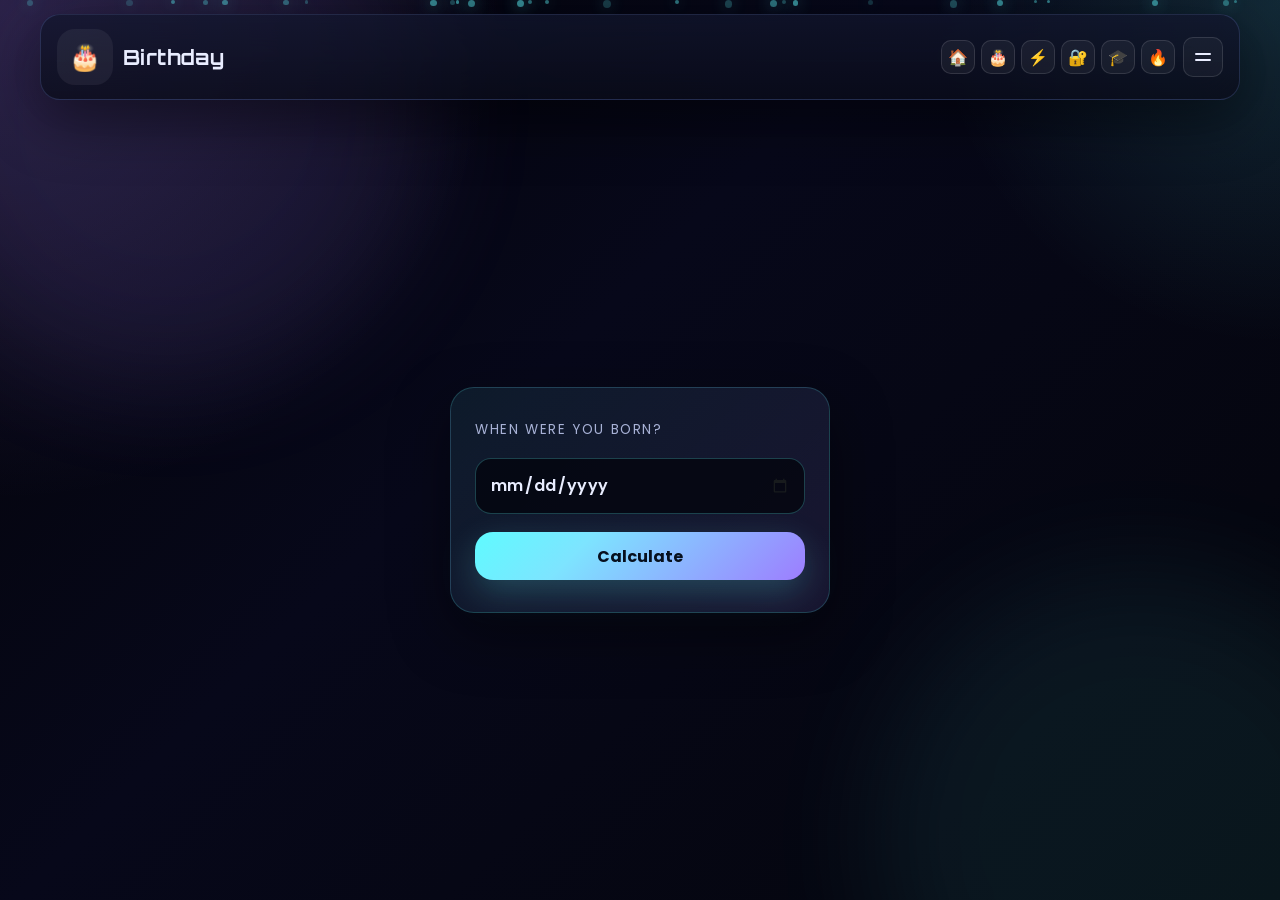
==== birthday.html @ 487746bb "Initial commit" ====
<!DOCTYPE html>
<html lang="en">
<head>
  <meta charset="UTF-8" />
  <meta name="viewport" content="width=device-width, initial-scale=1.0" />
  <title>Birthday Calculator | Fake AI Lab</title>
  <meta name="description" content="A funny birthday calculator that tells your age and next birthday with a little roast." />
  <link rel="preconnect" href="https://fonts.googleapis.com">
  <link rel="preconnect" href="https://fonts.gstatic.com" crossorigin>
  <link href="https://fonts.googleapis.com/css2?family=Orbitron:wght@400;500;700;800&family=Poppins:wght@300;400;500;600;700;800&display=swap" rel="stylesheet">
  <link rel="stylesheet" href="styles.css" />
</head>
<body class="birthday-fixed">
  <div class="ambient ambient-one"></div>
  <div class="ambient ambient-two"></div>
  <div class="particles" id="particles" aria-hidden="true"></div>

  <div class="app-shell">
    <header class="topbar" data-reveal>
      <div class="header-left">
        <span class="module-icon">🎂</span>
        <h1 class="module-title">Birthday</h1>
      </div>
      <div class="header-right">
        <nav class="header-shortcuts" aria-label="Quick modules">
          <a href="index.html" class="shortcut-icon" title="Home">🏠</a>
          <a href="birthday.html" class="shortcut-icon" title="Birthday">🎂</a>
          <a href="download-speed.html" class="shortcut-icon" title="Download">⚡</a>
          <a href="password-checker.html" class="shortcut-icon" title="Password">🔐</a>
          <a href="gpa-calculator.html" class="shortcut-icon" title="GPA">🎓</a>
          <a href="roaster.html" class="shortcut-icon" title="Roaster">🔥</a>
        </nav>
        <button class="menu-btn" id="menu-btn" aria-label="Open menu" aria-expanded="false">
          <span></span>
          <span></span>
        </button>
      </div>
    </header>
    <nav class="menu-dropdown" id="menu-dropdown" data-reveal>
      <a href="index.html" class="menu-item">🏠 Home</a>
      <a href="birthday.html" class="menu-item">🎂 Birthday</a>
      <a href="download-speed.html" class="menu-item">⚡ Download</a>
      <a href="password-checker.html" class="menu-item">🔐 Password</a>
      <a href="gpa-calculator.html" class="menu-item">🎓 GPA</a>
      <a href="roaster.html" class="menu-item">🔥 Roaster</a>
    </nav>

    <main class="stage feature-page birthday-page-min" data-reveal>
      <div id="birthday-module" class="module-root birthday-minimal" data-reveal></div>
    </main>

    <div class="results-modal" id="results-modal" role="dialog" aria-hidden="true">
      <div class="modal-overlay"></div>
      <div class="modal-content glass-card">
        <button class="modal-close" id="modal-close" aria-label="Close results" type="button">×</button>
        <div class="modal-header">
          <h3>Age Report</h3>
        </div>
        <div id="birthday-result-output" class="result-lines" aria-live="polite">
          <div class="birthday-stat">Pick a birthday to begin the emotional audit.</div>
        </div>
      </div>
    </div>
  </div>

  <script src="modules/birthdayCalculator.js"></script>
  <script src="script.js"></script>
</body>
</html>
---- styles.css ----
:root {
  --bg: #050510;
  --bg-soft: rgba(11, 14, 30, 0.74);
  --panel: rgba(17, 22, 44, 0.6);
  --panel-strong: rgba(13, 16, 33, 0.88);
  --stroke: rgba(136, 168, 255, 0.18);
  --text: #e9edff;
  --muted: #a8b2d6;
  --cyan: #5ffbff;
  --violet: #9d7dff;
  --pink: #ff73d9;
  --green: #74f7b3;
  --warning: #ffd166;
  --shadow: 0 20px 60px rgba(0, 0, 0, 0.45);
  --radius-xl: 30px;
  --radius-lg: 22px;
  --radius-md: 16px;
  --radius-sm: 12px;
}

* {
  box-sizing: border-box;
}

html {
  scroll-behavior: smooth;
}

body {
  margin: 0;
  min-height: 100vh;
  font-family: "Poppins", sans-serif;
  color: var(--text);
  background:
    radial-gradient(circle at top left, rgba(157, 125, 255, 0.2), transparent 32%),
    radial-gradient(circle at top right, rgba(95, 251, 255, 0.14), transparent 22%),
    linear-gradient(135deg, #030308 0%, #07081a 42%, #04050b 100%);
  overflow-x: hidden;
}

body.birthday-fixed {
  height: 100dvh;
  overflow: hidden;
}

body.birthday-fixed .app-shell {
  height: 100dvh;
  display: grid;
  grid-template-rows: auto 1fr;
  padding: 14px 0 0;
}

body.is-loading {
  overflow: hidden;
}

a {
  color: inherit;
  text-decoration: none;
}

button,
input {
  font: inherit;
}

.ambient {
  position: fixed;
  inset: auto;
  width: 42vw;
  height: 42vw;
  border-radius: 50%;
  filter: blur(60px);
  opacity: 0.4;
  pointer-events: none;
  animation: drift 18s ease-in-out infinite;
}

.ambient-one {
  top: -12vw;
  left: -8vw;
  background: rgba(157, 125, 255, 0.24);
}

.ambient-two {
  right: -10vw;
  bottom: -16vw;
  background: rgba(95, 251, 255, 0.18);
  animation-delay: -8s;
}

.particles {
  position: fixed;
  inset: 0;
  pointer-events: none;
  overflow: hidden;
  transition: opacity 220ms ease;
}

.page-loader {
  position: fixed;
  inset: 0;
  z-index: 999;
  display: grid;
  place-items: center;
  padding: 24px;
  background:
    radial-gradient(circle at 20% 20%, rgba(95, 251, 255, 0.15), transparent 42%),
    radial-gradient(circle at 80% 70%, rgba(157, 125, 255, 0.16), transparent 44%),
    rgba(2, 3, 10, 0.94);
  opacity: 1;
  visibility: visible;
  transition: opacity 520ms ease, visibility 520ms ease;
}

.page-loader.is-hidden {
  opacity: 0;
  visibility: hidden;
}

.loader-core {
  width: min(560px, 100%);
  padding: clamp(20px, 3vw, 34px);
  border-radius: 28px;
  border: 1px solid rgba(255, 255, 255, 0.1);
  background: linear-gradient(180deg, rgba(16, 20, 40, 0.9), rgba(6, 8, 18, 0.92));
  box-shadow: var(--shadow);
  backdrop-filter: blur(10px);
  -webkit-backdrop-filter: blur(10px);
}

.loader-label {
  margin: 0;
  letter-spacing: 0.2em;
  text-transform: uppercase;
  font-size: 0.72rem;
  color: var(--muted);
}

.loader-title {
  margin: 12px 0 0;
  font-family: "Orbitron", sans-serif;
  font-size: clamp(1.2rem, 3vw, 1.8rem);
  color: var(--text);
  animation: loaderFloat 1.4s ease-in-out infinite;
}

.loader-line {
  margin-top: 18px;
  height: 8px;
  border-radius: 999px;
  background: rgba(255, 255, 255, 0.08);
  overflow: hidden;
}

.loader-line span {
  display: block;
  width: 44%;
  height: 100%;
  border-radius: inherit;
  background: linear-gradient(135deg, var(--cyan), var(--violet));
  box-shadow: 0 0 18px rgba(95, 251, 255, 0.45);
  animation: loaderRun 1.2s ease-in-out infinite;
}

.particle {
  position: absolute;
  width: 6px;
  height: 6px;
  border-radius: 999px;
  background: rgba(95, 251, 255, 0.7);
  box-shadow: 0 0 16px rgba(95, 251, 255, 0.9);
  animation: floatUp linear infinite;
}

.app-shell {
  position: relative;
  z-index: 1;
  width: min(1200px, calc(100% - 32px));
  margin: 0 auto;
  padding: 20px 0 48px;
  transition: opacity 260ms ease, transform 260ms ease, filter 260ms ease;
}

.topbar,
.hero,
.feature-page .glass-card {
  backdrop-filter: blur(22px);
  -webkit-backdrop-filter: blur(22px);
  background: linear-gradient(180deg, rgba(18, 22, 45, 0.76), rgba(10, 12, 26, 0.78));
  border: 1px solid var(--stroke);
  box-shadow: var(--shadow);
}

.topbar {
  display: flex;
  justify-content: space-between;
  align-items: center;
  gap: 12px;
  padding: 14px 16px;
  background: linear-gradient(180deg, rgba(18, 22, 45, 0.76), rgba(10, 12, 26, 0.78));
  border: 1px solid var(--stroke);
  border-radius: 20px;
  box-shadow: var(--shadow);
  backdrop-filter: blur(22px);
  -webkit-backdrop-filter: blur(22px);
  position: sticky;
  top: 14px;
  z-index: 100;
}

.header-left {
  display: flex;
  align-items: center;
  gap: 10px;
  flex: 0 1 auto;
  min-width: 0;
}

.module-icon {
  font-size: 1.4rem;
  flex-shrink: 0;
}

.module-title {
  margin: 0;
  font-family: "Orbitron", sans-serif;
  font-size: clamp(0.95rem, 3vw, 1.3rem);
  font-weight: 700;
  letter-spacing: 0.02em;
  color: var(--text);
  white-space: nowrap;
  overflow: hidden;
  text-overflow: ellipsis;
}

.header-right {
  display: flex;
  align-items: center;
  gap: 8px;
  margin-left: auto;
}

.header-shortcuts {
  display: flex;
  align-items: center;
  gap: 6px;
}

.shortcut-icon {
  display: inline-flex;
  align-items: center;
  justify-content: center;
  width: 34px;
  height: 34px;
  border-radius: 10px;
  border: 1px solid rgba(255, 255, 255, 0.12);
  background: rgba(255, 255, 255, 0.05);
  color: var(--text);
  text-decoration: none;
  font-size: 1rem;
  transition: transform 140ms ease, background 140ms ease, border-color 140ms ease;
}

.shortcut-icon:hover {
  transform: translateY(-1px);
  background: rgba(95, 251, 255, 0.1);
  border-color: rgba(95, 251, 255, 0.28);
}

.menu-btn {
  display: flex;
  flex-direction: column;
  align-items: center;
  justify-content: center;
  gap: 4px;
  width: 40px;
  height: 40px;
  border: 1px solid rgba(255, 255, 255, 0.12);
  background: rgba(255, 255, 255, 0.04);
  border-radius: 10px;
  cursor: pointer;
  transition: all 180ms ease;
  flex-shrink: 0;
}

.menu-btn span {
  width: 16px;
  height: 2px;
  background: var(--text);
  border-radius: 2px;
  transition: all 220ms ease;
}

.menu-btn.active {
  background: rgba(95, 251, 255, 0.1);
  border-color: rgba(95, 251, 255, 0.3);
}

.menu-btn.active span:nth-child(1) {
  transform: translateY(6px) rotate(45deg);
}

.menu-btn.active span:nth-child(2) {
  transform: translateY(-6px) rotate(-45deg);
}

.menu-dropdown {
  position: absolute;
  top: 60px;
  left: 16px;
  right: 16px;
  background: linear-gradient(180deg, rgba(10, 13, 28, 0.98), rgba(6, 8, 18, 0.96));
  border: 1px solid rgba(95, 251, 255, 0.15);
  border-radius: 16px;
  box-shadow: 0 10px 60px rgba(0, 0, 0, 0.5);
  backdrop-filter: blur(20px);
  -webkit-backdrop-filter: blur(20px);
  max-height: 0;
  overflow: hidden;
  opacity: 0;
  pointer-events: none;
  transition: all 300ms cubic-bezier(0.2, 0.85, 0.3, 1);
  z-index: 99;
  display: flex;
  flex-direction: column;
}

.menu-dropdown.open {
  max-height: 300px;
  opacity: 1;
  pointer-events: auto;
}

.menu-item {
  padding: 14px 16px;
  color: var(--text);
  text-decoration: none;
  font-size: 0.95rem;
  font-weight: 500;
  border-bottom: 1px solid rgba(255, 255, 255, 0.05);
  transition: all 120ms ease;
  display: block;
}

.menu-item:last-child {
  border-bottom: none;
}

.menu-item:hover {
  background: rgba(95, 251, 255, 0.08);
  padding-left: 20px;
  color: var(--cyan);
}

.brand {
  display: flex;
  align-items: center;
  gap: 14px;
}

.brand-mark {
  display: grid;
  place-items: center;
  width: 54px;
  height: 54px;
  border-radius: 18px;
  color: #080912;
  font-family: "Orbitron", sans-serif;
  font-size: 1.6rem;
  font-weight: 800;
  background: linear-gradient(135deg, var(--cyan), var(--violet), var(--pink));
  box-shadow: 0 0 28px rgba(95, 251, 255, 0.35);
}

.eyebrow,
.status-line,
.page-tag,
.result-label,
.field-label {
  letter-spacing: 0.16em;
  text-transform: uppercase;
  font-size: 0.72rem;
  color: var(--muted);
  margin: 0;
}

.brand h1,
.hero h2,
.feature-page h2 {
  margin: 0;
  font-family: "Orbitron", sans-serif;
  font-weight: 800;
  letter-spacing: 0.03em;
}

.brand h1 {
  font-size: clamp(1.2rem, 2vw, 1.6rem);
}

.top-actions {
  display: flex;
  gap: 10px;
  flex-wrap: wrap;
}

.menu-toggle {
  display: none;
  width: 46px;
  height: 46px;
  border-radius: 14px;
  border: 1px solid rgba(255, 255, 255, 0.14);
  background: rgba(255, 255, 255, 0.04);
  align-items: center;
  justify-content: center;
  flex-direction: column;
  gap: 5px;
  cursor: pointer;
}

.menu-toggle span {
  width: 19px;
  height: 2px;
  border-radius: 4px;
  background: var(--text);
  transition: transform 220ms ease, opacity 220ms ease;
}

.menu-toggle.is-active span:nth-child(1) {
  transform: translateY(7px) rotate(45deg);
}

.menu-toggle.is-active span:nth-child(2) {
  opacity: 0;
}

.menu-toggle.is-active span:nth-child(3) {
  transform: translateY(-7px) rotate(-45deg);
}

.quick-nav {
  display: none;
  gap: 8px;
  margin-left: 8px;
}

.quick-nav-icon {
  display: inline-flex;
  align-items: center;
  justify-content: center;
  width: 40px;
  height: 40px;
  border-radius: 12px;
  background: rgba(255, 255, 255, 0.06);
  border: 1px solid rgba(255, 255, 255, 0.12);
  font-size: 1.2rem;
  transition: all 180ms ease;
  text-decoration: none;
}

.quick-nav-icon:hover {
  background: rgba(95, 251, 255, 0.12);
  border-color: rgba(95, 251, 255, 0.28);
  box-shadow: 0 0 12px rgba(95, 251, 255, 0.18);
  transform: scale(1.08);
}

.chip,
.ghost-button,
.back-link,
.choice-button,
.captcha-tile {
  transition: transform 180ms ease, box-shadow 180ms ease, border-color 180ms ease, background 180ms ease;
}

.chip {
  padding: 11px 14px;
  border-radius: 999px;
  background: rgba(255, 255, 255, 0.03);
  border: 1px solid rgba(255, 255, 255, 0.08);
}

.chip:hover,
.ghost-button:hover,
.back-link:hover,
.choice-button:hover,
.captcha-tile:hover,
.feature-card:hover,
.cta-button:hover {
  transform: translateY(-3px);
}

.stage {
  padding-top: 24px;
}

.app-shell {
  opacity: 1;
  transform: none;
  transition: opacity 380ms ease, transform 380ms ease;
}

body.is-loading .app-shell {
  opacity: 0;
  transform: translateY(8px);
}

[data-reveal] {
  opacity: 0;
  transform: translateY(24px) scale(0.985);
  filter: blur(7px);
}

body.page-ready [data-reveal] {
  animation: textComeIn 760ms cubic-bezier(0.2, 0.72, 0.2, 1) both;
  animation-delay: var(--reveal-delay, 0ms);
}

body.page-ready .module-title {
  animation: textComeIn 500ms cubic-bezier(0.2, 0.72, 0.2, 1) both;
}

body.page-transition-out .app-shell {
  opacity: 0;
  transform: translateY(10px);
  filter: blur(2px);
}

body.page-transition-out .ambient,
body.page-transition-out .particles {
  opacity: 0;
}

.page {
  display: none;
  animation: reveal 360ms ease both;
}

.page.active {
  display: block;
}

.hero {
  display: grid;
  grid-template-columns: 1.45fr 0.95fr;
  gap: 24px;
  align-items: center;
  border-radius: 36px;
  padding: clamp(24px, 4vw, 44px);
}

.module-intro {
  margin-top: 22px;
}

.module-card {
  display: flex;
  align-items: center;
  gap: 16px;
  width: 100%;
  padding: 18px 20px;
  border-radius: 26px;
  background: linear-gradient(135deg, rgba(95, 251, 255, 0.1), rgba(157, 125, 255, 0.16));
  border: 1px solid rgba(255, 255, 255, 0.08);
  box-shadow: var(--shadow);
  margin-top: 18px;
}

.module-icon {
  display: grid;
  place-items: center;
  width: 56px;
  height: 56px;
  border-radius: 18px;
  background: rgba(255, 255, 255, 0.06);
  font-size: 1.6rem;
}

.module-card h3 {
  margin: 0 0 4px;
  font-family: "Orbitron", sans-serif;
}

.module-card p {
  margin: 0;
  color: var(--muted);
}

.module-host {
  margin-top: 18px;
  padding: 26px;
  border-radius: 32px;
}

.module-host-head h2 {
  margin: 8px 0 8px;
  font-family: "Orbitron", sans-serif;
  font-size: clamp(1.7rem, 4vw, 2.4rem);
}

.module-host-head p {
  margin: 0;
  color: var(--muted);
}

.feature-page {
  padding-top: 24px;
}

.feature-page.birthday-page-min {
  padding: 0;
}

.home-title {
  margin: 28px 0 32px;
  font-family: "Orbitron", sans-serif;
  font-size: clamp(1.6rem, 3vw, 2.2rem);
  font-weight: 800;
  letter-spacing: 0.04em;
  color: var(--text);
  text-align: center;
}

.apps-grid {
  display: grid;
  grid-template-columns: repeat(auto-fit, minmax(280px, 1fr));
  gap: 18px;
  margin-top: 8px;
}

.app-card {
  display: grid;
  place-items: center;
  text-align: center;
  gap: 12px;
  padding: 28px 22px;
  border-radius: 28px;
  background: linear-gradient(135deg, rgba(95, 251, 255, 0.09), rgba(157, 125, 255, 0.14));
  border: 1px solid rgba(95, 251, 255, 0.18);
  box-shadow: var(--shadow);
  transition: transform 180ms ease, box-shadow 180ms ease, border-color 180ms ease;
}

.app-card:hover {
  transform: translateY(-4px);
  border-color: rgba(95, 251, 255, 0.32);
  box-shadow: var(--shadow), 0 0 30px rgba(95, 251, 255, 0.15);
}

.app-card .app-icon {
  display: grid;
  place-items: center;
  width: 64px;
  height: 64px;
  border-radius: 20px;
  background: rgba(95, 251, 255, 0.08);
  font-size: 2rem;
  box-shadow: inset 0 0 16px rgba(95, 251, 255, 0.12);
}

.app-card h3 {
  margin: 0;
  font-family: "Orbitron", sans-serif;
  font-size: 1.15rem;
  color: var(--text);
}

.app-card p {
  margin: 0;
  font-size: 0.9rem;
  color: var(--muted);
}

.feature-shell {
  padding: clamp(22px, 3vw, 36px);
  border-radius: 32px;
}

.feature-layout {
  display: grid;
  grid-template-columns: 1.2fr 0.8fr;
  gap: 18px;
  align-items: start;
}

.feature-copy {
  display: grid;
  gap: 12px;
}

.feature-copy .subtitle {
  max-width: 60ch;
}

.feature-actions {
  display: flex;
  gap: 12px;
  flex-wrap: wrap;
  margin-top: 6px;
}

.feature-note {
  padding: 18px;
  border-radius: 24px;
  background: rgba(255, 255, 255, 0.04);
  border: 1px solid rgba(255, 255, 255, 0.08);
  color: var(--text);
}

.feature-note p {
  margin: 0;
  color: var(--muted);
}

.back-link {
  display: inline-flex;
  align-items: center;
  justify-content: center;
  min-height: 48px;
  padding: 0 18px;
  border-radius: 18px;
  background: rgba(255, 255, 255, 0.04);
  border: 1px solid rgba(255, 255, 255, 0.09);
  color: var(--text);
  font-weight: 700;
}

.module-root {
  margin-top: 22px;
}

.download-calc-shell {
  display: grid;
  gap: 14px;
}

.download-calc-block {
  display: grid;
  gap: 8px;
}

.download-row-control {
  display: grid;
  grid-template-columns: 1fr auto;
  align-items: center;
  gap: 8px;
}

.speed-row-control {
  grid-template-columns: 1fr auto auto auto;
}

.divider {
  color: var(--muted);
  font-weight: 700;
  text-align: center;
}

.download-label {
  letter-spacing: 0.12em;
  text-transform: uppercase;
  font-size: 0.76rem;
  color: var(--muted);
}

.download-input,
.download-select {
  width: 100%;
  min-height: 52px;
  border-radius: 16px;
  border: 1px solid rgba(95, 251, 255, 0.24);
  background: rgba(3, 5, 12, 0.75);
  color: var(--text);
  padding: 0 14px;
  font-size: 1rem;
  font-weight: 600;
}

.download-select.compact {
  min-width: 96px;
  width: auto;
  padding-right: 34px;
}

.download-input:focus,
.download-select:focus {
  border-color: rgba(95, 251, 255, 0.52);
  box-shadow: 0 0 0 4px rgba(95, 251, 255, 0.12);
  outline: none;
}

.download-result {
  display: grid;
  gap: 8px;
  margin-top: 2px;
  border-radius: 18px;
  padding: 14px;
  background: rgba(9, 12, 27, 0.9);
  border: 1px solid rgba(95, 251, 255, 0.14);
  color: #dfe5ff;
}

.download-time-grid {
  display: grid;
  grid-template-columns: repeat(3, minmax(0, 1fr));
  gap: 10px;
}

.time-pill {
  display: grid;
  place-items: center;
  min-height: 62px;
  border-radius: 14px;
  background: rgba(255, 255, 255, 0.04);
  border: 1px solid rgba(255, 255, 255, 0.09);
}

.time-pill strong {
  font-family: "Orbitron", sans-serif;
  font-size: 1.05rem;
}

.time-pill span {
  color: var(--muted);
  font-size: 0.78rem;
  letter-spacing: 0.08em;
  text-transform: uppercase;
}

.download-actions {
  display: grid;
  grid-template-columns: repeat(2, minmax(0, 1fr));
  gap: 10px;
  margin-top: 4px;
}

.download-actions .ghost-button,
.download-actions .cta-button {
  min-height: 46px;
}

.password-card {
  display: grid;
  gap: 14px;
  padding: clamp(18px, 2.8vw, 24px);
  border-radius: 24px;
  background: linear-gradient(145deg, rgba(95, 251, 255, 0.07), rgba(157, 125, 255, 0.12));
  border: 1px solid rgba(95, 251, 255, 0.2);
}

.password-actions {
  display: grid;
  grid-template-columns: repeat(2, minmax(0, 1fr));
  gap: 10px;
}

.password-salt-box {
  display: grid;
  gap: 12px;
}

.password-meter-wrap {
  width: 100%;
  height: 12px;
  border-radius: 999px;
  background: rgba(255, 255, 255, 0.08);
  overflow: hidden;
}

.password-meter {
  width: 0;
  height: 100%;
  border-radius: inherit;
  background: linear-gradient(90deg, #ff5f70, #ff8b65);
  transition: width 260ms ease, background 260ms ease;
}

.password-meter.level-medium {
  background: linear-gradient(90deg, #ffd166, #f9e76f);
}

.password-meter.level-strong {
  background: linear-gradient(90deg, #50e3a4, #5ffbff);
}

.gpa-card {
  display: grid;
  gap: 14px;
  padding: clamp(18px, 2.8vw, 24px);
  border-radius: 24px;
  background: linear-gradient(145deg, rgba(95, 251, 255, 0.07), rgba(157, 125, 255, 0.12));
  border: 1px solid rgba(95, 251, 255, 0.2);
}

.gpa-head {
  display: grid;
  gap: 8px;
}

.gpa-columns {
  display: grid;
  grid-template-columns: 2fr 1fr 1fr auto;
  gap: 10px;
  font-size: 0.75rem;
  letter-spacing: 0.08em;
  text-transform: uppercase;
  color: var(--muted);
}

.gpa-rows {
  display: grid;
  gap: 10px;
}

.gpa-row {
  display: grid;
  grid-template-columns: 2fr 1fr 1fr auto;
  gap: 10px;
  align-items: center;
}

.gpa-remove {
  min-height: 52px;
}

.gpa-actions {
  display: grid;
  grid-template-columns: 1fr 1fr;
  gap: 10px;
}

.gpa-cumulative {
  display: grid;
  gap: 8px;
}

.gpa-cumulative-grid {
  display: grid;
  grid-template-columns: 1fr 1fr;
  gap: 10px;
}

.roast-card {
  display: grid;
  gap: 14px;
  padding: clamp(18px, 2.8vw, 24px);
  border-radius: 24px;
  background: linear-gradient(145deg, rgba(95, 251, 255, 0.07), rgba(157, 125, 255, 0.12));
  border: 1px solid rgba(95, 251, 255, 0.2);
}

.roast-grid {
  display: grid;
  gap: 10px;
}

.roast-intensity {
  display: grid;
  gap: 8px;
}

.roast-intensity input[type="range"] {
  width: 100%;
  accent-color: #5ffbff;
}

.roast-intensity-labels {
  display: grid;
  grid-template-columns: 1fr auto 1fr;
  align-items: center;
  color: var(--muted);
  font-size: 0.82rem;
}

.roast-intensity-labels span:nth-child(2) {
  color: var(--text);
  font-weight: 700;
}

.roast-intensity-labels span:last-child {
  text-align: right;
}

.roast-actions {
  display: grid;
  grid-template-columns: repeat(2, minmax(0, 1fr));
  gap: 10px;
}

.roast-status {
  min-height: 22px;
  color: var(--muted);
  font-size: 0.88rem;
  letter-spacing: 0.04em;
}

.roast-status.is-active {
  color: var(--cyan);
}

.roast-status.is-active::after {
  content: "...";
  display: inline-block;
  width: 1.5em;
  text-align: left;
  animation: roastDots 1.1s steps(4, end) infinite;
}

.roast-actions .ghost-button:disabled,
.roast-actions .cta-button:disabled {
  opacity: 0.55;
  cursor: not-allowed;
  transform: none;
}

.roast-output {
  min-height: 88px;
  line-height: 1.6;
}

.roast-menu-box {
  display: grid;
  gap: 10px;
}

.roast-json {
  min-height: 220px;
  width: 100%;
  resize: vertical;
  border-radius: 14px;
  border: 1px solid rgba(95, 251, 255, 0.24);
  background: rgba(3, 5, 12, 0.75);
  color: var(--text);
  padding: 12px;
  font-family: "Courier New", monospace;
  line-height: 1.45;
}

.roast-json:focus {
  border-color: rgba(95, 251, 255, 0.52);
  box-shadow: 0 0 0 4px rgba(95, 251, 255, 0.12);
  outline: none;
}

.roast-menu-actions {
  display: grid;
  grid-template-columns: repeat(3, minmax(0, 1fr));
  gap: 10px;
}

.speed-row {
  padding: 9px 10px;
  border-radius: 12px;
  border: 1px solid rgba(255, 255, 255, 0.08);
  background: rgba(255, 255, 255, 0.03);
}

.speed-warn {
  color: var(--warning);
  font-weight: 600;
}

.speed-ok {
  color: var(--green);
  font-weight: 600;
}

.birthday-page-min {
  min-height: 100%;
  display: flex;
  align-items: center;
  justify-content: center;
  padding: 18px 24px 22px;
}

.birthday-minimal {
  width: 100%;
  max-width: 380px;
  margin-top: 0;
}

.birthday-calculator-minimal {
  display: grid;
  gap: 18px;
  padding: 32px 24px;
  border-radius: 24px;
  background: linear-gradient(135deg, rgba(95, 251, 255, 0.08), rgba(157, 125, 255, 0.12));
  border: 1px solid rgba(95, 251, 255, 0.18);
  box-shadow: 0 20px 60px rgba(0, 0, 0, 0.45);
  backdrop-filter: blur(22px);
  -webkit-backdrop-filter: blur(22px);
}

.birthday-label {
  letter-spacing: 0.12em;
  text-transform: uppercase;
  font-size: 0.84rem;
  color: var(--muted);
  margin: 0;
}

.birthday-input-mobile {
  appearance: none;
  -webkit-appearance: none;
  width: 100%;
  min-height: 56px;
  line-height: 1.2;
  padding: 0 14px;
  border-radius: 16px;
  color: var(--text);
  -webkit-text-fill-color: var(--text);
  background: rgba(3, 5, 12, 0.75);
  border: 1px solid rgba(95, 251, 255, 0.24);
  font-size: 1rem;
  font-weight: 600;
  letter-spacing: 0.02em;
  font-family: inherit;
  color-scheme: dark;
}

.birthday-input-mobile::-webkit-date-and-time-value {
  text-align: left;
  min-height: 1.2em;
}

.birthday-input-mobile::-webkit-datetime-edit,
.birthday-input-mobile::-webkit-datetime-edit-text,
.birthday-input-mobile::-webkit-datetime-edit-month-field,
.birthday-input-mobile::-webkit-datetime-edit-day-field,
.birthday-input-mobile::-webkit-datetime-edit-year-field {
  color: var(--text);
}

.birthday-input-mobile::-webkit-calendar-picker-indicator {
  filter: invert(0.9) sepia(0.2) saturate(2.2) hue-rotate(155deg);
  cursor: pointer;
}

.birthday-input-mobile:focus {
  border-color: rgba(95, 251, 255, 0.52);
  box-shadow: 0 0 0 4px rgba(95, 251, 255, 0.12);
  outline: none;
}

.results-modal {
  position: fixed;
  inset: 0;
  z-index: 500;
  display: flex;
  align-items: center;
  justify-content: center;
  padding: 20px;
  opacity: 0;
  visibility: hidden;
  transition: opacity 280ms ease, visibility 280ms ease;
  pointer-events: none;
}

.results-modal.is-open {
  opacity: 1;
  visibility: visible;
  pointer-events: auto;
}

.modal-overlay {
  position: absolute;
  inset: 0;
  background: rgba(0, 0, 0, 0.58);
  backdrop-filter: blur(6px);
  -webkit-backdrop-filter: blur(6px);
}

.modal-content {
  position: relative;
  z-index: 2;
  width: 100%;
  max-width: 520px;
  max-height: 80vh;
  padding: 32px;
  border-radius: 28px;
  background: linear-gradient(180deg, rgba(18, 22, 45, 0.96), rgba(10, 12, 26, 0.94));
  border: 1px solid rgba(95, 251, 255, 0.16);
  box-shadow: var(--shadow), 0 0 60px rgba(95, 251, 255, 0.15);
  overflow-y: auto;
  animation: modalSlideIn 340ms cubic-bezier(0.2, 0.85, 0.3, 1) both;
}

.modal-close {
  position: absolute;
  top: 16px;
  right: 16px;
  width: 40px;
  height: 40px;
  border-radius: 50%;
  border: 1px solid rgba(255, 255, 255, 0.1);
  background: rgba(255, 255, 255, 0.05);
  color: var(--muted);
  font-size: 1.4rem;
  cursor: pointer;
  transition: all 200ms ease;
  font-weight: 300;
  display: flex;
  align-items: center;
  justify-content: center;
}

.modal-close:hover {
  background: rgba(95, 251, 255, 0.15);
  color: var(--cyan);
  border-color: rgba(95, 251, 255, 0.3);
}

.modal-close:active {
  transform: scale(0.92);
}

.modal-header {
  margin-bottom: 18px;
}

.modal-header h3 {
  margin: 0;
  font-family: "Orbitron", sans-serif;
  font-size: 1.3rem;
  color: var(--text);
}

.birthday-result .result-lines {
  display: grid;
  gap: 10px;
  padding: 12px;
  border-radius: 16px;
  background: linear-gradient(160deg, rgba(8, 11, 24, 0.92), rgba(4, 6, 15, 0.9));
  border: 1px solid rgba(95, 251, 255, 0.12);
}

.birthday-stat {
  padding: 12px 14px;
  border-radius: 16px;
  background: rgba(95, 251, 255, 0.05);
  border: 1px solid rgba(95, 251, 255, 0.16);
  color: #f2f5ff;
  display: flex;
  align-items: flex-start;
  gap: 9px;
  font-family: "Courier New", monospace;
  box-shadow: inset 0 0 0 1px rgba(255, 255, 255, 0.03);
  animation: reportLineIn 320ms ease both;
}

.line-prefix {
  color: var(--cyan);
  font-weight: 700;
  opacity: 0.95;
}

.typing-cursor {
  width: 8px;
  height: 1.05em;
  margin-left: 2px;
  background: var(--cyan);
  box-shadow: 0 0 10px rgba(95, 251, 255, 0.55);
  animation: blink 680ms steps(1) infinite;
}

.birthday-stat.is-typing {
  border-color: rgba(95, 251, 255, 0.34);
  box-shadow: inset 0 0 0 1px rgba(95, 251, 255, 0.18), 0 0 20px rgba(95, 251, 255, 0.09);
}

.birthday-note {
  color: var(--muted);
  font-size: 0.96rem;
}

.status-line {
  display: inline-flex;
  align-items: center;
  gap: 10px;
  margin-bottom: 18px;
}

.status-dot {
  width: 10px;
  height: 10px;
  border-radius: 999px;
  background: var(--green);
  box-shadow: 0 0 16px rgba(116, 247, 179, 0.9);
}

.glitch {
  position: relative;
  font-size: clamp(2.8rem, 7vw, 5.8rem);
  line-height: 0.94;
  margin-bottom: 12px;
  text-shadow: 0 0 22px rgba(95, 251, 255, 0.18);
}

.glitch::before,
.glitch::after {
  content: attr(data-text);
  position: absolute;
  inset: 0;
  opacity: 0.8;
  clip-path: inset(0 0 0 0);
}

.glitch::before {
  transform: translate(2px, -1px);
  color: var(--cyan);
  animation: glitch 2.6s infinite linear alternate-reverse;
}

.glitch::after {
  transform: translate(-2px, 1px);
  color: var(--pink);
  animation: glitch 3s infinite linear alternate-reverse;
}

.subtitle {
  margin: 0;
  font-size: clamp(1rem, 2vw, 1.4rem);
  color: var(--muted);
}

.typing-line {
  min-height: 34px;
  margin: 18px 0 26px;
  font-size: 1.02rem;
  color: #d8dcff;
}

.cursor {
  display: inline-block;
  width: 10px;
  height: 1.1em;
  margin-left: 4px;
  background: var(--cyan);
  animation: blink 900ms steps(1) infinite;
  vertical-align: -0.15em;
}

.hero-actions {
  display: flex;
  gap: 14px;
  flex-wrap: wrap;
}

.cta-button,
.ghost-button,
.choice-button,
.captcha-tile,
.text-input {
  border: 0;
  outline: none;
  border-radius: 18px;
}

.cta-button,
.ghost-button {
  display: inline-flex;
  align-items: center;
  justify-content: center;
  min-height: 48px;
  padding: 0 18px;
  font-weight: 700;
}

.cta-button {
  color: #07101e;
  background: linear-gradient(135deg, var(--cyan), #7de4ff 32%, var(--violet));
  box-shadow: 0 12px 34px rgba(95, 251, 255, 0.22);
}

.ghost-button {
  color: var(--text);
  background: rgba(255, 255, 255, 0.04);
  border: 1px solid rgba(255, 255, 255, 0.09);
}

.hero-panel {
  display: grid;
  justify-items: center;
  gap: 18px;
}

.scan-ring {
  width: min(340px, 80vw);
  aspect-ratio: 1;
  border-radius: 50%;
  padding: 18px;
  background: radial-gradient(circle at center, rgba(95, 251, 255, 0.08), rgba(157, 125, 255, 0.12) 40%, rgba(255, 255, 255, 0.02) 58%, transparent 61%);
  box-shadow: inset 0 0 24px rgba(95, 251, 255, 0.1), 0 0 40px rgba(157, 125, 255, 0.08);
  animation: spin 18s linear infinite;
}

.scan-core {
  width: 100%;
  height: 100%;
  border-radius: 50%;
  display: grid;
  place-items: center;
  text-align: center;
  border: 1px solid rgba(255, 255, 255, 0.08);
  background: linear-gradient(180deg, rgba(12, 16, 36, 0.95), rgba(8, 10, 20, 0.9));
}

.scan-core span {
  font-family: "Orbitron", sans-serif;
  font-size: clamp(2rem, 7vw, 4rem);
  letter-spacing: 0.14em;
}

.scan-core small {
  color: var(--muted);
  text-transform: uppercase;
  letter-spacing: 0.28em;
}

.mini-feed {
  display: grid;
  gap: 10px;
  width: min(360px, 100%);
}

.mini-feed p {
  margin: 0;
  padding: 13px 16px;
  border-radius: 18px;
  background: rgba(255, 255, 255, 0.04);
  border: 1px solid rgba(255, 255, 255, 0.07);
  color: #d7def7;
}

 .glow-pulse {
  animation: pulse 1s ease-in-out infinite;
}

@keyframes reveal {
  from {
    opacity: 0;
    transform: translateY(16px) scale(0.98);
  }
  to {
    opacity: 1;
    transform: translateY(0) scale(1);
  }
}

@keyframes drift {
  0%, 100% { transform: translate3d(0, 0, 0) scale(1); }
  50% { transform: translate3d(22px, 18px, 0) scale(1.08); }
}

@keyframes floatUp {
  from {
    transform: translateY(110vh) translateX(0) scale(0.6);
    opacity: 0;
  }
  10% {
    opacity: 1;
  }
  to {
    transform: translateY(-20vh) translateX(40px) scale(1.3);
    opacity: 0;
  }
}

@keyframes spin {
  from { transform: rotate(0deg); }
  to { transform: rotate(360deg); }
}

@keyframes blink {
  50% { opacity: 0; }
}

@keyframes glitch {
  0% { clip-path: inset(0 0 90% 0); }
  20% { clip-path: inset(10% 0 60% 0); }
  40% { clip-path: inset(55% 0 20% 0); }
  60% { clip-path: inset(25% 0 45% 0); }
  80% { clip-path: inset(70% 0 10% 0); }
  100% { clip-path: inset(0 0 0 0); }
}

@keyframes pulse {
  50% { box-shadow: 0 0 26px rgba(95, 251, 255, 0.28); }
}

@keyframes reportLineIn {
  from {
    opacity: 0;
    transform: translateY(8px);
  }
  to {
    opacity: 1;
    transform: translateY(0);
  }
}

@keyframes textComeIn {
  from {
    opacity: 0;
    transform: translateY(24px) scale(0.985);
    filter: blur(7px);
  }
  to {
    opacity: 1;
    transform: translateY(0) scale(1);
    filter: blur(0);
  }
}

@keyframes loaderRun {
  0% {
    transform: translateX(-120%);
  }
  100% {
    transform: translateX(260%);
  }
}

@keyframes loaderFloat {
  50% {
    transform: translateY(-2px);
  }
}

@keyframes modalSlideIn {
  from {
    opacity: 0;
    transform: translateY(32px) scale(0.92);
  }
  to {
    opacity: 1;
    transform: translateY(0) scale(1);
  }
}

@keyframes roastDots {
  0% { transform: translateY(0); opacity: 0.3; }
  25% { opacity: 0.6; }
  50% { opacity: 1; }
  75% { opacity: 0.6; }
  100% { transform: translateY(0); opacity: 0.3; }
}

@media (prefers-reduced-motion: reduce) {
  .page-loader,
  .app-shell,
  [data-reveal],
  body.page-ready [data-reveal] {
    transition: none !important;
    animation: none !important;
    transform: none !important;
    filter: none !important;
    opacity: 1 !important;
  }
}

@media (max-width: 980px) {
  .hero,
  .feature-grid {
    grid-template-columns: 1fr;
  }

  .birthday-calculator {
    grid-template-columns: 1fr;
  }

  .feature-layout {
    grid-template-columns: 1fr;
  }

  .topbar {
    flex-direction: row;
    align-items: center;
  }
}

@media (max-width: 640px) {
  .app-shell {
    width: min(100% - 18px, 1200px);
    padding-bottom: 28px;
  }

  body.menu-open {
    overflow: hidden;
  }

  body.birthday-fixed .app-shell {
    width: min(100% - 12px, 1200px);
    height: 100dvh;
    padding: 10px 0 0;
  }

  .topbar,
  .hero,
  .feature-shell {
    border-radius: 24px;
  }

  .topbar {
    flex-direction: row;
    align-items: center;
    justify-content: space-between;
    gap: 10px;
    padding: 12px 14px;
    border-radius: 16px;
    position: sticky;
    top: 10px;
  }

  .header-left {
    gap: 8px;
    flex: 0 1 auto;
    max-width: calc(100% - 150px);
  }

  .module-icon {
    font-size: 1.2rem;
  }

  .module-title {
    font-size: 0.9rem;
  }

  .menu-btn {
    width: 38px;
    height: 38px;
    gap: 3px;
  }

  .header-right {
    gap: 6px;
  }

  .header-shortcuts {
    gap: 4px;
  }

  .shortcut-icon {
    width: 30px;
    height: 30px;
    border-radius: 8px;
    font-size: 0.9rem;
  }

  .menu-dropdown {
    top: 56px;
    left: 14px;
    right: 14px;
    border-radius: 14px;
  }

  .menu-dropdown.open {
    max-height: 250px;
  }

  .menu-item {
    padding: 12px 14px;
    font-size: 0.9rem;
  }

  .brand {
    gap: 10px;
    min-width: 0;
    flex: 1;
  }

  .brand-mark {
    width: 42px;
    height: 42px;
    border-radius: 12px;
    font-size: 1.25rem;
  }

  .brand h1 {
    font-size: 1rem;
    line-height: 1.2;
    white-space: nowrap;
    overflow: hidden;
    text-overflow: ellipsis;
  }

  .eyebrow {
    font-size: 0.6rem;
    letter-spacing: 0.12em;
  }

  .top-actions {
    position: fixed;
    top: 0;
    left: 0;
    z-index: 60;
    width: min(78vw, 290px);
    height: 100dvh;
    padding: 84px 14px 16px;
    border-radius: 0 20px 20px 0;
    border-right: 1px solid rgba(255, 255, 255, 0.1);
    background: linear-gradient(180deg, rgba(7, 10, 24, 0.98), rgba(8, 12, 26, 0.98));
    backdrop-filter: blur(14px);
    -webkit-backdrop-filter: blur(14px);
    display: grid;
    align-content: start;
    gap: 10px;
    transform: translateX(-105%);
    opacity: 0;
    pointer-events: none;
    transition: transform 260ms ease, opacity 260ms ease;
  }

  .top-actions.is-open {
    transform: translateX(0);
    opacity: 1;
    pointer-events: auto;
  }

  .top-actions .chip {
    width: 100%;
    border-radius: 12px;
    padding: 12px 14px;
    background: rgba(255, 255, 255, 0.05);
  }

  .stage {
    padding-top: 14px;
  }

  .hero {
    gap: 14px;
    padding: 18px 14px;
  }

  .module-intro {
    margin-top: 14px;
  }

  .module-card {
    border-radius: 18px;
    padding: 14px;
  }

  .feature-card,
  .result-panel {
    min-height: unset;
  }

  .birthday-calculator-minimal {
    padding: 24px 16px;
    gap: 14px;
    border-radius: 20px;
  }

  .download-input,
  .download-select {
    min-height: 50px;
    font-size: 16px;
    padding: 0 12px;
  }

  .download-select.compact {
    min-width: 84px;
    padding-right: 26px;
  }

  .speed-row-control {
    grid-template-columns: 1fr;
  }

  .divider {
    display: none;
  }

  .download-time-grid {
    gap: 8px;
  }

  .download-actions {
    grid-template-columns: 1fr;
  }

  .password-actions {
    grid-template-columns: 1fr;
  }

  .gpa-columns {
    display: none;
  }

  .gpa-row {
    grid-template-columns: 1fr;
  }

  .gpa-remove {
    min-height: 44px;
  }

  .gpa-actions,
  .gpa-cumulative-grid {
    grid-template-columns: 1fr;
  }

  .roast-actions,
  .roast-menu-actions {
    grid-template-columns: 1fr;
  }

  .modal-content {
    max-width: 90vw;
    padding: 28px 20px;
  }

  .modal-header h3 {
    font-size: 1.1rem;
  }

  .birthday-input-mobile {
    min-height: 52px;
    font-size: 16px;
    padding: 0 12px;
  }

  .birthday-label {
    font-size: 0.74rem;
    letter-spacing: 0.1em;
  }

  .birthday-page-min {
    padding: 10px 8px 14px;
  }

  .results-modal {
    padding: 16px;
  }

  .home-title {
    margin: 20px 0 24px;
  }

  .apps-grid {
    grid-template-columns: 1fr;
    gap: 14px;
  }

  .app-card {
    padding: 22px 18px;
    gap: 10px;
  }

  .app-card .app-icon {
    width: 56px;
    height: 56px;
    font-size: 1.6rem;
  }

  .app-card h3 {
    font-size: 1rem;
  }

  .app-card p {
    font-size: 0.85rem;
  }
}

  @media (max-width: 520px) {
    .header-left {
      max-width: calc(100% - 132px);
    }

    .header-shortcuts .shortcut-icon:nth-child(n+4) {
      display: none;
    }
  }

  @media (max-width: 430px) {
    .header-left {
      max-width: calc(100% - 118px);
    }

    .header-shortcuts .shortcut-icon:nth-child(n+3) {
      display: none;
    }
  }

  @media (max-width: 360px) {
    .header-left {
      max-width: calc(100% - 102px);
    }

    .header-shortcuts .shortcut-icon:nth-child(n+2) {
      display: none;
    }
  }
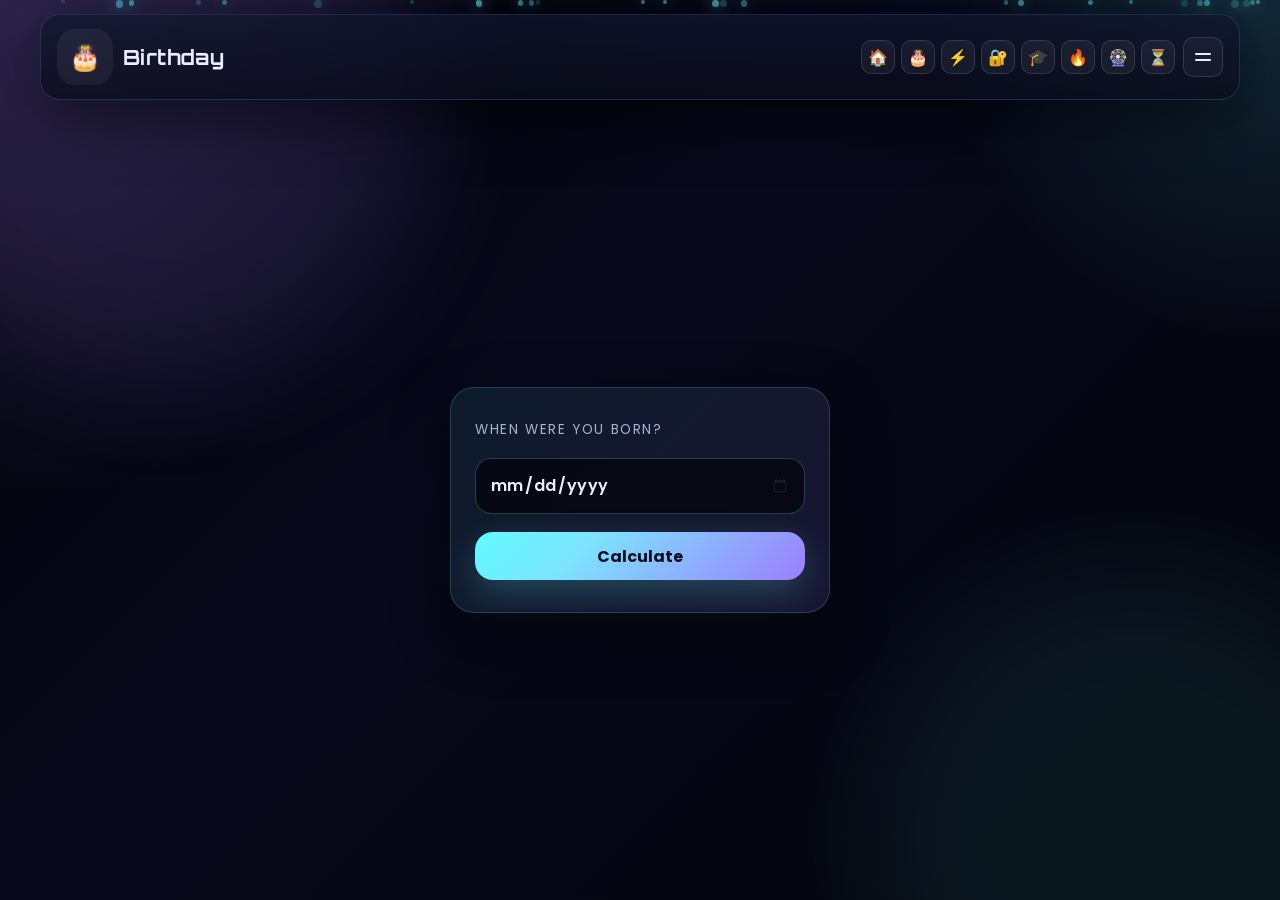
==== commit fb7f57ca: "Add Life Progress Tracker module and update navigation - Introduced a new module for tracking live p" ====
--- a/birthday.html
+++ b/birthday.html
@@ -29,6 +29,8 @@
           <a href="password-checker.html" class="shortcut-icon" title="Password">🔐</a>
           <a href="gpa-calculator.html" class="shortcut-icon" title="GPA">🎓</a>
           <a href="roaster.html" class="shortcut-icon" title="Roaster">🔥</a>
+          <a href="wheel.html" class="shortcut-icon" title="Wheel Picker">🎡</a>
+          <a href="life-progress-tracker.html" class="shortcut-icon" title="Life Progress Tracker">⏳</a>
         </nav>
         <button class="menu-btn" id="menu-btn" aria-label="Open menu" aria-expanded="false">
           <span></span>
@@ -43,6 +45,8 @@
       <a href="password-checker.html" class="menu-item">🔐 Password</a>
       <a href="gpa-calculator.html" class="menu-item">🎓 GPA</a>
       <a href="roaster.html" class="menu-item">🔥 Roaster</a>
+      <a href="wheel.html" class="menu-item">🎡 Wheel Picker</a>
+      <a href="life-progress-tracker.html" class="menu-item">⏳ Life Progress Tracker</a>
     </nav>
 
     <main class="stage feature-page birthday-page-min" data-reveal>
--- a/styles.css
+++ b/styles.css
@@ -317,7 +317,8 @@
   backdrop-filter: blur(20px);
   -webkit-backdrop-filter: blur(20px);
   max-height: 0;
-  overflow: hidden;
+  overflow-x: hidden;
+  overflow-y: hidden;
   opacity: 0;
   pointer-events: none;
   transition: all 300ms cubic-bezier(0.2, 0.85, 0.3, 1);
@@ -327,7 +328,8 @@
 }
 
 .menu-dropdown.open {
-  max-height: 300px;
+  max-height: calc(100dvh - 96px);
+  overflow-y: auto;
   opacity: 1;
   pointer-events: auto;
 }
@@ -729,6 +731,477 @@
   margin-top: 22px;
 }
 
+.life-progress-shell {
+  display: grid;
+  gap: 18px;
+}
+
+.life-hero-grid {
+  display: grid;
+  grid-template-columns: repeat(3, minmax(0, 1fr));
+  gap: 12px;
+}
+
+.life-stat-card {
+  display: grid;
+  gap: 6px;
+  padding: 16px;
+  border-radius: 18px;
+  border: 1px solid rgba(95, 251, 255, 0.14);
+  background: linear-gradient(150deg, rgba(95, 251, 255, 0.07), rgba(157, 125, 255, 0.1));
+}
+
+.life-stat-card p {
+  margin: 0;
+  color: var(--muted);
+  font-size: 0.74rem;
+  letter-spacing: 0.12em;
+  text-transform: uppercase;
+}
+
+.life-stat-card strong {
+  font-family: "Orbitron", sans-serif;
+  font-size: clamp(1rem, 2vw, 1.2rem);
+  color: var(--text);
+}
+
+.life-stat-card span {
+  color: #d4dcfb;
+  font-size: 0.88rem;
+}
+
+.life-groups {
+  display: grid;
+  gap: 14px;
+}
+
+.life-group-card {
+  display: grid;
+  gap: 12px;
+  padding: 16px;
+  border-radius: 20px;
+  border: 1px solid rgba(255, 255, 255, 0.08);
+  background: linear-gradient(180deg, rgba(11, 15, 30, 0.86), rgba(6, 8, 17, 0.92));
+}
+
+.life-group-head {
+  display: grid;
+  gap: 6px;
+}
+
+.life-group-head h3 {
+  margin: 0;
+  font-family: "Orbitron", sans-serif;
+  font-size: 1.04rem;
+}
+
+.life-group-head p {
+  margin: 0;
+  color: var(--muted);
+  font-size: 0.9rem;
+}
+
+.life-group-rows {
+  display: grid;
+  gap: 10px;
+}
+
+.life-process-row {
+  display: grid;
+  gap: 8px;
+  padding: 12px;
+  border-radius: 14px;
+  border: 1px solid rgba(255, 255, 255, 0.09);
+  background: rgba(255, 255, 255, 0.03);
+}
+
+.life-process-head {
+  display: flex;
+  align-items: center;
+  justify-content: space-between;
+  gap: 10px;
+}
+
+.life-process-label {
+  margin: 0;
+  color: var(--text);
+  font-weight: 600;
+}
+
+.life-process-remaining {
+  color: #e5ebff;
+  font-family: "Orbitron", sans-serif;
+  font-size: 0.82rem;
+  text-align: right;
+}
+
+.life-process-target {
+  margin: 0;
+  color: var(--muted);
+  font-size: 0.82rem;
+}
+
+.life-progress-track {
+  height: 11px;
+  border-radius: 999px;
+  background: rgba(255, 255, 255, 0.08);
+  overflow: hidden;
+}
+
+.life-progress-fill {
+  position: relative;
+  display: block;
+  width: 0;
+  height: 100%;
+  border-radius: inherit;
+  background: linear-gradient(90deg, #6be8ff, #7ea5ff);
+  transition: width 520ms linear;
+  animation: trackerBreathe 2.8s ease-in-out infinite;
+}
+
+.life-progress-fill::after {
+  content: "";
+  position: absolute;
+  inset: 0;
+  background: linear-gradient(120deg, transparent 20%, rgba(255, 255, 255, 0.3) 50%, transparent 80%);
+  animation: trackerSheen 2.2s linear infinite;
+}
+
+.life-process-row[data-tone="clock"] .life-progress-fill {
+  background: linear-gradient(90deg, #63f7fb, #6ca9ff);
+}
+
+.life-process-row[data-tone="solar"] .life-progress-fill {
+  background: linear-gradient(90deg, #fbcf5f, #ff9467);
+}
+
+.life-process-row[data-tone="lunar"] .life-progress-fill,
+.life-process-row[data-tone="moon"] .life-progress-fill {
+  background: linear-gradient(90deg, #9d7dff, #69d6ff);
+}
+
+.life-process-row[data-tone="horizon"] .life-progress-fill {
+  background: linear-gradient(90deg, #74f7b3, #5ffbff);
+}
+
+.life-footnote {
+  margin: 0;
+  padding: 10px 12px;
+  border-radius: 14px;
+  border: 1px dashed rgba(255, 255, 255, 0.14);
+  color: var(--muted);
+  font-size: 0.86rem;
+}
+
+.wheel-app-shell {
+  display: grid;
+  gap: 18px;
+  width: min(100%, 980px);
+  margin: 0 auto;
+}
+
+.wheel-board-shell {
+  display: grid;
+  gap: 16px;
+}
+
+.wheel-board {
+  display: grid;
+  grid-template-columns: 1fr;
+  justify-items: center;
+  gap: 16px;
+}
+
+.wheel-card {
+  width: min(100%, 620px);
+  display: grid;
+  gap: 14px;
+  padding: 16px;
+  border-radius: 24px;
+  background: linear-gradient(160deg, rgba(95, 251, 255, 0.05), rgba(157, 125, 255, 0.08));
+  border: 1px solid rgba(95, 251, 255, 0.14);
+  box-shadow: inset 0 0 0 1px rgba(255, 255, 255, 0.03);
+}
+
+.wheel-card-head {
+  display: flex;
+  align-items: center;
+  justify-content: space-between;
+  gap: 10px;
+}
+
+.wheel-card-label {
+  margin: 0;
+  letter-spacing: 0.18em;
+  text-transform: uppercase;
+  font-size: 0.72rem;
+  color: var(--muted);
+}
+
+.wheel-card h3 {
+  margin: 4px 0 0;
+  font-family: "Orbitron", sans-serif;
+  font-size: 1.08rem;
+  color: var(--text);
+}
+
+.wheel-count {
+  display: inline-flex;
+  align-items: center;
+  justify-content: center;
+  min-width: 42px;
+  min-height: 42px;
+  padding: 0 10px;
+  border-radius: 999px;
+  background: rgba(95, 251, 255, 0.08);
+  border: 1px solid rgba(95, 251, 255, 0.16);
+  color: var(--cyan);
+  font-family: "Orbitron", sans-serif;
+  font-size: 0.94rem;
+  font-weight: 700;
+}
+
+.wheel-disc-shell {
+  position: relative;
+  display: grid;
+  place-items: center;
+  padding: 12px;
+}
+
+.wheel-disc-shell::before {
+  content: "";
+  position: absolute;
+  inset: 8px;
+  border-radius: 50%;
+  background: radial-gradient(circle, rgba(255, 255, 255, 0.08), transparent 58%);
+  filter: blur(1px);
+}
+
+.wheel-disc {
+  width: min(100%, 520px);
+  aspect-ratio: 1;
+  border-radius: 50%;
+  position: relative;
+  z-index: 1;
+  transform-origin: 50% 50%;
+  transition: transform 4.8s cubic-bezier(0.16, 0.82, 0.12, 1);
+  box-shadow: 0 0 0 12px rgba(255, 255, 255, 0.02), 0 24px 70px rgba(0, 0, 0, 0.45);
+  will-change: transform;
+}
+
+.wheel-pointer {
+  position: absolute;
+  top: 4px;
+  left: 50%;
+  z-index: 3;
+  width: 0;
+  height: 0;
+  transform: translateX(-50%);
+  border-left: 16px solid transparent;
+  border-right: 16px solid transparent;
+  border-top: 26px solid #ff4d57;
+  filter: drop-shadow(0 5px 12px rgba(255, 77, 87, 0.45));
+}
+
+.wheel-pointer::after {
+  content: "";
+  position: absolute;
+  left: -6px;
+  top: -24px;
+  width: 12px;
+  height: 18px;
+  border-radius: 999px;
+  background: rgba(255, 255, 255, 0.65);
+}
+
+.wheel-center {
+  position: absolute;
+  z-index: 2;
+  display: grid;
+  place-items: center;
+  width: 28%;
+  aspect-ratio: 1;
+  border-radius: 50%;
+  border: 1px solid rgba(255, 255, 255, 0.22);
+  background: radial-gradient(circle at 35% 35%, rgba(255, 255, 255, 0.8), rgba(219, 224, 235, 0.95) 42%, rgba(151, 159, 174, 0.95));
+  color: #10131a;
+  font-family: "Orbitron", sans-serif;
+  font-size: clamp(0.68rem, 1.2vw, 0.9rem);
+  letter-spacing: 0.08em;
+  text-align: center;
+  box-shadow: inset 0 0 18px rgba(255, 255, 255, 0.5), 0 0 26px rgba(255, 255, 255, 0.12);
+}
+
+.wheel-toolbar {
+  display: grid;
+  grid-template-columns: repeat(2, minmax(0, 180px));
+  justify-content: center;
+  gap: 10px;
+}
+
+.wheel-sidebar {
+  display: grid;
+  gap: 14px;
+  width: 100%;
+}
+
+.wheel-tabs {
+  display: flex;
+  gap: 8px;
+  flex-wrap: wrap;
+  justify-content: center;
+}
+
+.wheel-tab {
+  display: inline-flex;
+  align-items: center;
+  justify-content: space-between;
+  gap: 12px;
+  min-height: 46px;
+  padding: 0 14px;
+  border-radius: 14px;
+  border: 1px solid rgba(255, 255, 255, 0.08);
+  background: rgba(255, 255, 255, 0.04);
+  color: var(--text);
+  cursor: pointer;
+  flex: 1 1 140px;
+}
+
+.wheel-tab strong {
+  display: inline-flex;
+  min-width: 24px;
+  height: 24px;
+  align-items: center;
+  justify-content: center;
+  border-radius: 999px;
+  background: rgba(95, 251, 255, 0.08);
+  color: var(--cyan);
+  font-size: 0.76rem;
+}
+
+.wheel-tab.is-active {
+  border-color: rgba(95, 251, 255, 0.34);
+  background: rgba(95, 251, 255, 0.11);
+  box-shadow: 0 0 0 1px rgba(95, 251, 255, 0.12), 0 0 22px rgba(95, 251, 255, 0.08);
+}
+
+.wheel-panel {
+  width: 100%;
+  padding: 18px;
+  border-radius: 24px;
+  background: linear-gradient(180deg, rgba(11, 15, 30, 0.86), rgba(6, 8, 17, 0.92));
+  border: 1px solid rgba(95, 251, 255, 0.12);
+  box-shadow: inset 0 0 0 1px rgba(255, 255, 255, 0.03);
+}
+
+.wheel-panel-block {
+  display: grid;
+  gap: 12px;
+}
+
+.wheel-field-label {
+  letter-spacing: 0.12em;
+  text-transform: uppercase;
+  font-size: 0.72rem;
+  color: var(--muted);
+}
+
+.wheel-names-input {
+  width: 100%;
+  min-height: 240px;
+  resize: vertical;
+  padding: 14px;
+  border-radius: 18px;
+  border: 1px solid rgba(95, 251, 255, 0.2);
+  background: rgba(3, 5, 12, 0.76);
+  color: var(--text);
+  font: inherit;
+  line-height: 1.55;
+}
+
+.wheel-names-input:focus,
+.wheel-panel .download-input:focus {
+  outline: none;
+  border-color: rgba(95, 251, 255, 0.48);
+  box-shadow: 0 0 0 4px rgba(95, 251, 255, 0.1);
+}
+
+.wheel-panel-actions {
+  display: grid;
+  grid-template-columns: repeat(2, minmax(0, 1fr));
+  gap: 10px;
+}
+
+.wheel-board .wheel-panel-actions,
+.wheel-sidebar .wheel-panel-actions {
+  grid-template-columns: repeat(2, minmax(0, 1fr));
+}
+
+.wheel-results-list {
+  display: grid;
+  gap: 10px;
+}
+
+.wheel-history-item {
+  padding: 12px 14px;
+  border-radius: 16px;
+  border: 1px solid rgba(95, 251, 255, 0.14);
+  background: rgba(95, 251, 255, 0.05);
+}
+
+.wheel-history-item strong {
+  display: block;
+  margin-bottom: 6px;
+  color: var(--cyan);
+}
+
+.wheel-history-item p {
+  margin: 0;
+  display: grid;
+  gap: 4px;
+  color: #ecf2ff;
+}
+
+.wheel-empty-state {
+  padding: 16px;
+  border-radius: 16px;
+  background: rgba(255, 255, 255, 0.04);
+  border: 1px dashed rgba(255, 255, 255, 0.12);
+  color: var(--muted);
+}
+
+.wheel-modal-content {
+  max-width: 560px;
+}
+
+.wheel-modal-header h3 {
+  font-size: clamp(1.2rem, 2vw, 1.45rem);
+}
+
+.wheel-modal-output {
+  display: grid;
+  gap: 12px;
+  padding: 8px 0 4px;
+}
+
+.wheel-winner-line {
+  padding: 14px 16px;
+  border-radius: 18px;
+  background: linear-gradient(135deg, rgba(95, 251, 255, 0.08), rgba(157, 125, 255, 0.14));
+  border: 1px solid rgba(95, 251, 255, 0.18);
+  color: var(--text);
+  font-family: "Orbitron", sans-serif;
+  font-size: clamp(1rem, 2vw, 1.2rem);
+  text-align: center;
+}
+
+.wheel-modal-actions {
+  display: grid;
+  grid-template-columns: 1fr 1fr;
+  gap: 10px;
+  margin-top: 20px;
+}
+
 .download-calc-shell {
   display: grid;
   gap: 14px;
@@ -952,6 +1425,28 @@
 .roast-grid {
   display: grid;
   gap: 10px;
+}
+
+.roast-language {
+  display: grid;
+  gap: 8px;
+}
+
+.roast-language-toggle {
+  display: grid;
+  grid-template-columns: repeat(2, minmax(0, 1fr));
+  gap: 10px;
+}
+
+.roast-language-toggle .ghost-button {
+  justify-content: center;
+}
+
+.roast-language-toggle .ghost-button.is-active {
+  background: linear-gradient(135deg, rgba(95, 251, 255, 0.16), rgba(157, 125, 255, 0.18));
+  border-color: rgba(95, 251, 255, 0.42);
+  color: var(--text);
+  box-shadow: 0 0 0 1px rgba(95, 251, 255, 0.08) inset;
 }
 
 .roast-intensity {
@@ -1546,7 +2041,28 @@
   100% { transform: translateY(0); opacity: 0.3; }
 }
 
+@keyframes trackerSheen {
+  from {
+    transform: translateX(-130%);
+  }
+  to {
+    transform: translateX(130%);
+  }
+}
+
+@keyframes trackerBreathe {
+  50% {
+    filter: saturate(1.2) brightness(1.05);
+  }
+}
+
 @media (prefers-reduced-motion: reduce) {
+  .life-progress-fill,
+  .life-progress-fill::after {
+    animation: none !important;
+    transition: none !important;
+  }
+
   .page-loader,
   .app-shell,
   [data-reveal],
@@ -1573,6 +2089,14 @@
     grid-template-columns: 1fr;
   }
 
+  .wheel-app-shell {
+    width: 100%;
+  }
+
+  .life-hero-grid {
+    grid-template-columns: 1fr;
+  }
+
   .topbar {
     flex-direction: row;
     align-items: center;
@@ -1655,7 +2179,7 @@
   }
 
   .menu-dropdown.open {
-    max-height: 250px;
+    max-height: calc(100dvh - 84px);
   }
 
   .menu-item {
@@ -1724,6 +2248,14 @@
     background: rgba(255, 255, 255, 0.05);
   }
 
+  .wheel-toolbar {
+    grid-template-columns: 1fr;
+  }
+
+  .wheel-panel-actions {
+    grid-template-columns: 1fr 1fr;
+  }
+
   .stage {
     padding-top: 14px;
   }
@@ -1831,6 +2363,43 @@
     padding: 10px 8px 14px;
   }
 
+  .wheel-card {
+    padding: 14px;
+    border-radius: 20px;
+  }
+
+  .wheel-disc-shell {
+    padding: 10px;
+  }
+
+  .wheel-toolbar,
+  .wheel-panel-actions,
+  .wheel-modal-actions {
+    grid-template-columns: 1fr;
+  }
+
+  .wheel-panel {
+    padding: 14px;
+  }
+
+  .life-group-card,
+  .life-stat-card {
+    padding: 14px;
+  }
+
+  .life-process-head {
+    flex-direction: column;
+    align-items: flex-start;
+  }
+
+  .life-process-remaining {
+    text-align: left;
+  }
+
+  .wheel-names-input {
+    min-height: 200px;
+  }
+
   .results-modal {
     padding: 16px;
   }
